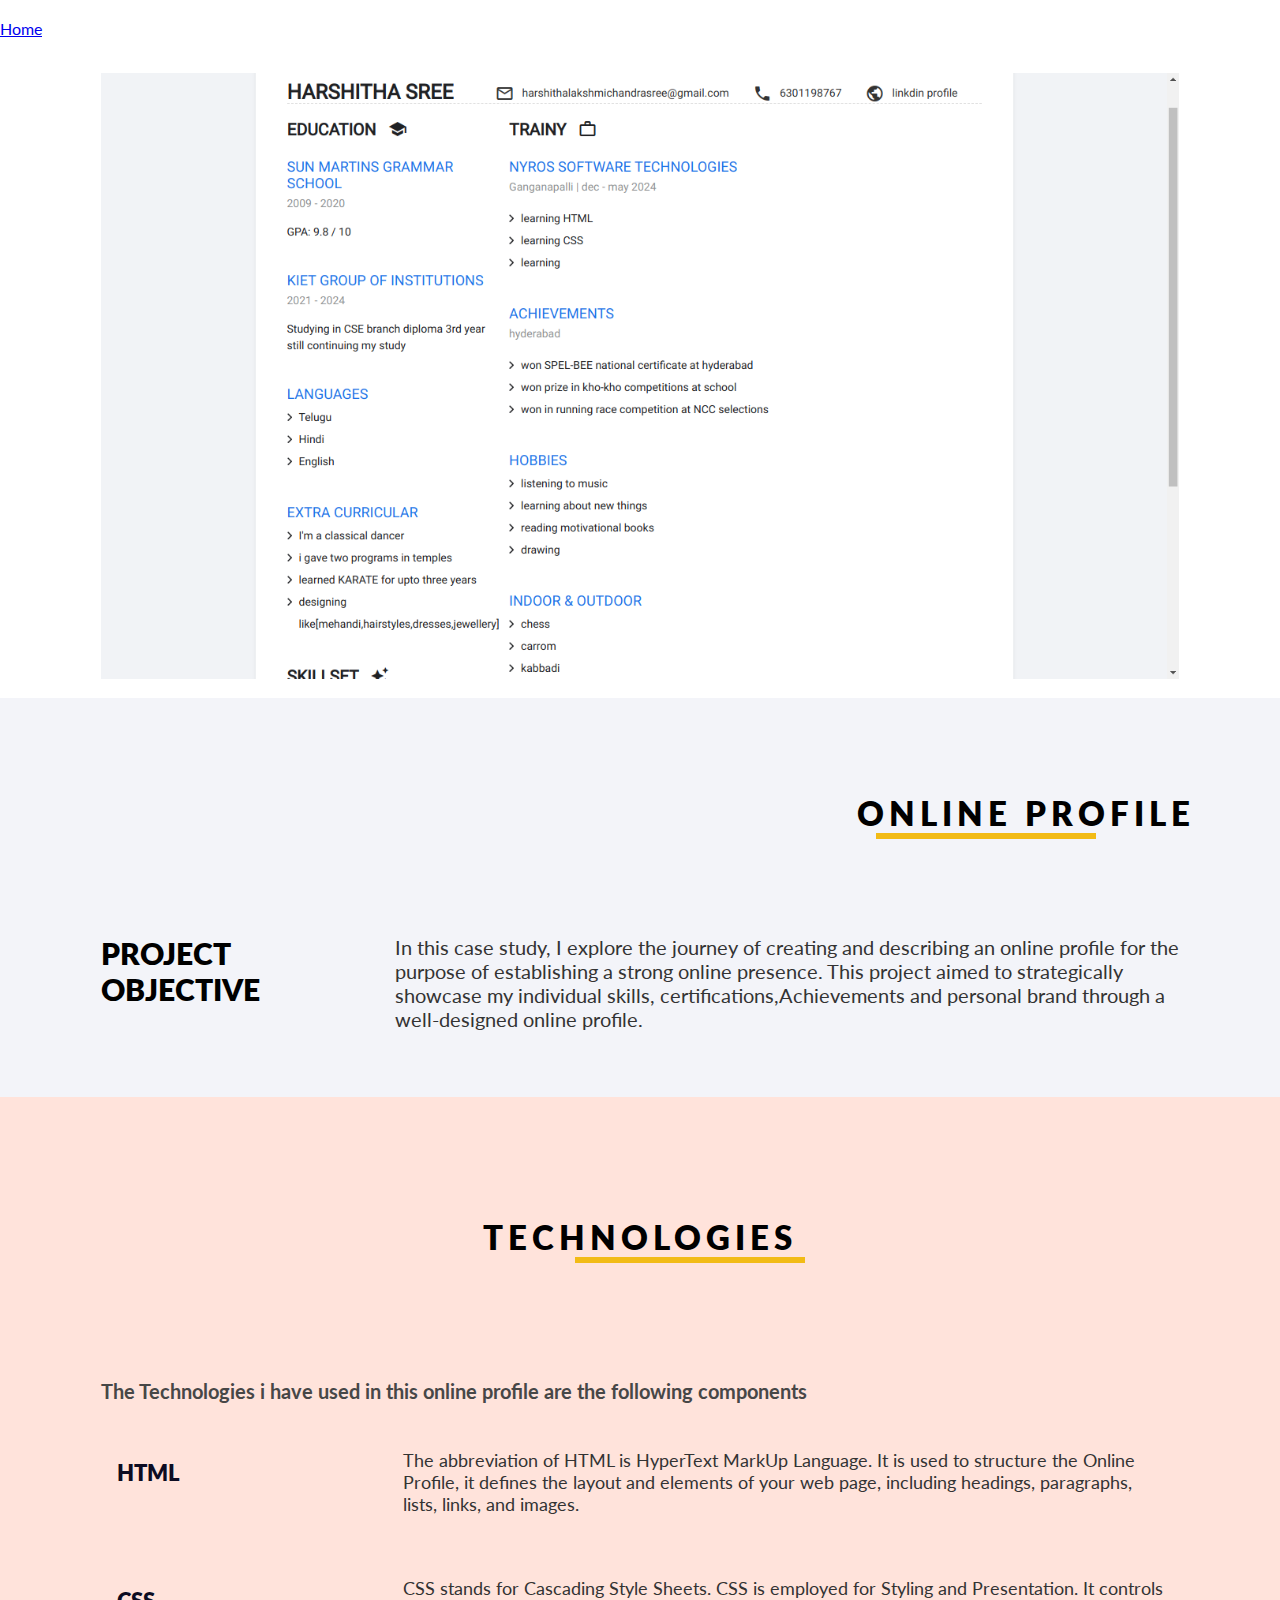
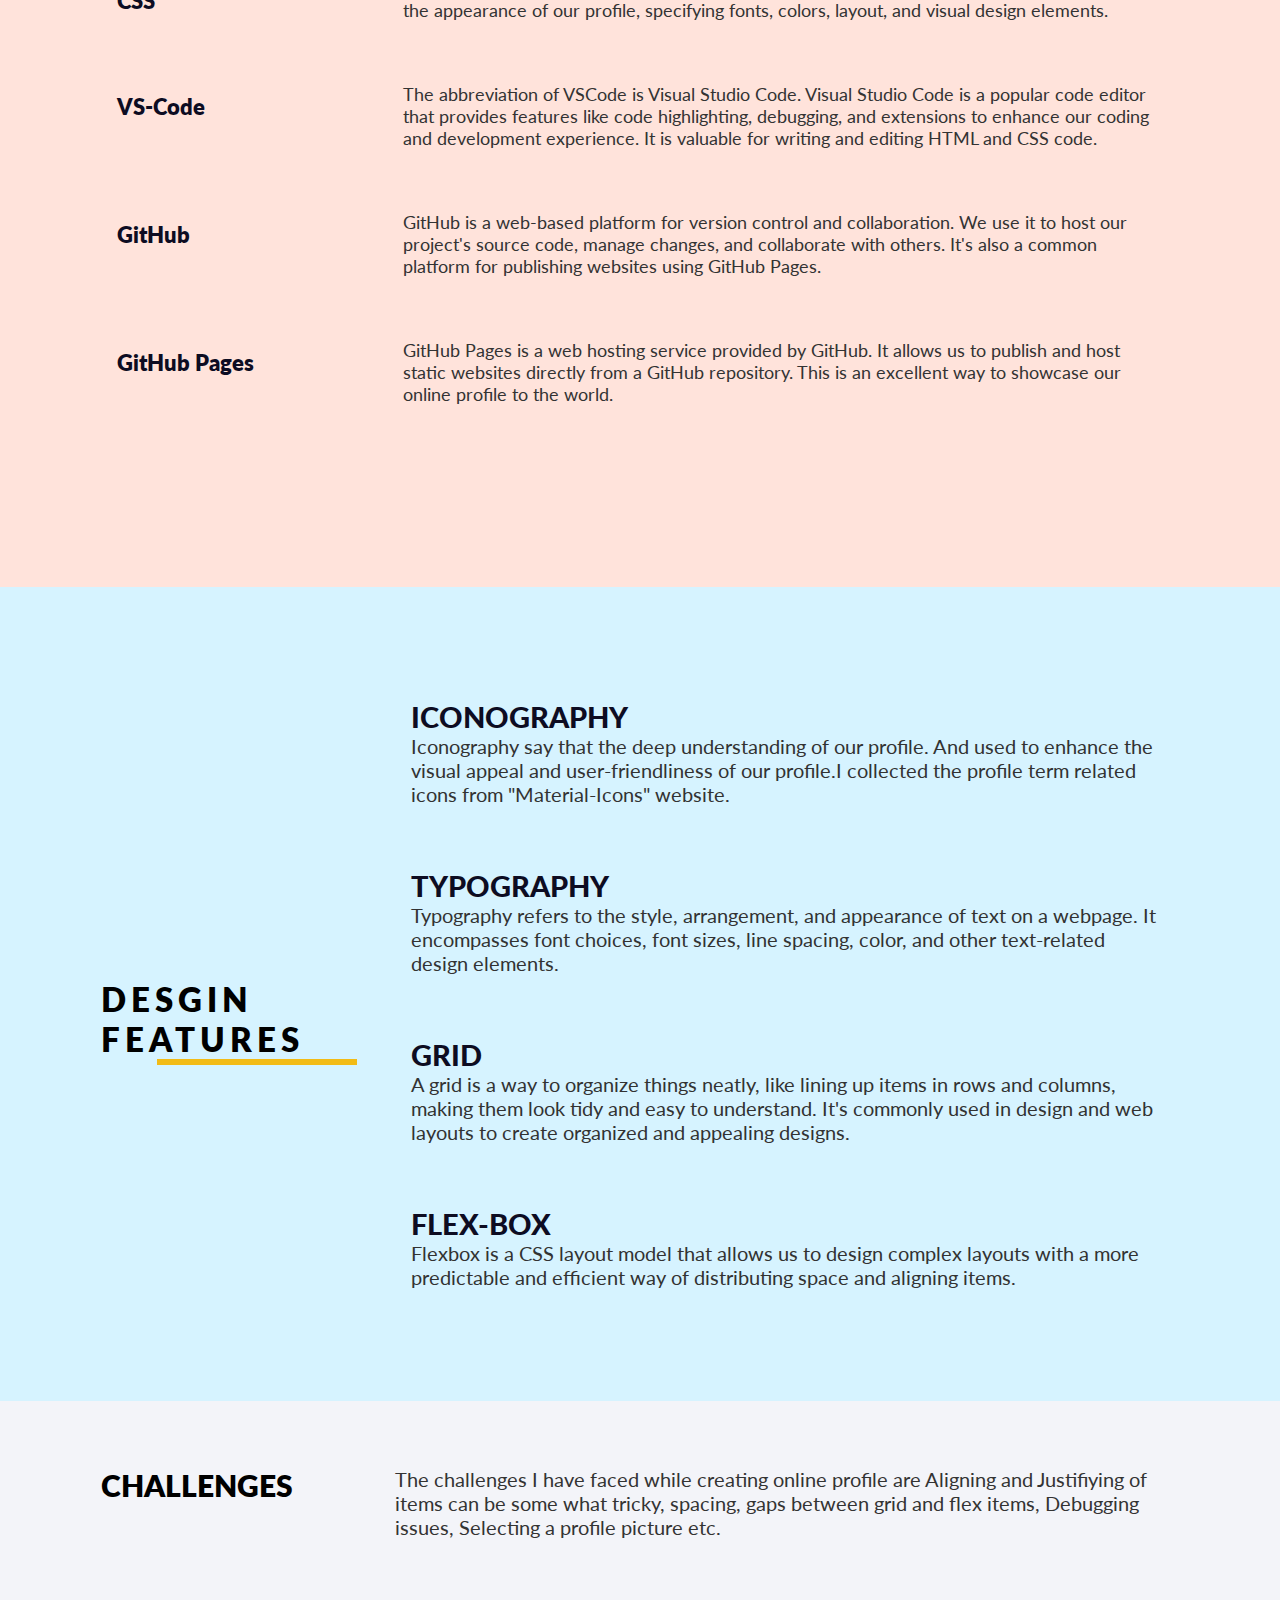
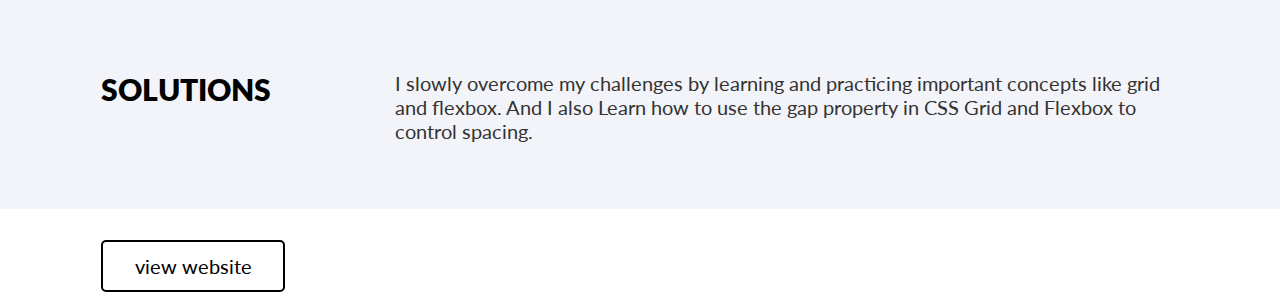
==== case study.html @ 25b8e691 "files uploaded" ====
<!DOCTYPE html>
<html lang="en">
  <head>
    <meta http-equiv="Content-Type" content="text/html; charset=iso-8859-1" />
    <meta name="viewport" content="width=device-width, initial-scale=1.0" />
    <title>profile Project</title>
    <link rel="stylesheet" href="assets/css/style.css" />
    <link
      rel="stylesheet"
      type="text/css"
      href="https://fonts.googleapis.com/css?family=Lato:300,400,700,900"
    />
  </head>
  <body>
      <br />
      <ul class="breadcrumb">
        <li>
          <a href="index.html">Home</a>
        </li>
      </ul>
      <br />
    <div class="container">
      <div class="row">
        <div
          class="column_10 style=display: flex; justify-content: center; align-items: center;"
        >
          <img
            src="assets/img/Screenshot from 2024-01-01 10-38-55.png"
            alt="Resume"
            style="max-width: 100%; height: auto"
          />
        </div>
      </div>
    </div>
    <section class="exprinc_block">
      <div class="container">
        <h2>
          online profile
          <span></span>
        </h2>
        <div class="clr"></div>
        <div class="row">
          <div class="column_3">
            <h3>project objective</h3>
          </div>
          <div class="column_9">
            <p>
              In this case study, I explore the journey of creating and
              describing an online profile for the purpose of establishing a
              strong online presence. This project aimed to strategically
              showcase my individual skills, certifications,Achievements and
              personal brand through a well-designed online profile.
            </p>
          </div>
        </div>
      </div>
    </section>
    <section class="latst_wrks">
      <div class="container">
        <h2>
          Technologies
          <span></span>
        </h2>
        <div class="row"></div>
        <div class="column_3">
          <div class="latst_wrks_cntnt">
            <h5>
              The Technologies i have used in this online profile are the
              following components
            </h5>
          </div>
        </div>
        <div class="column_9">
          <div class="row">
            <div class="column_3">
              <h4>
                HTML
                <span></span>
              </h4>
            </div>
            <div class="column_9">
              <p>
                The abbreviation of HTML is HyperText MarkUp Language. It is
                used to structure the Online Profile, it defines the layout and
                elements of your web page, including headings, paragraphs,
                lists, links, and images.
              </p>
            </div>
          </div>
          <div class="row">
            <div class="column_3">
              <h4>
                CSS
                <span></span>
              </h4>
            </div>
            <div class="column_9">
              <p>
                CSS stands for Cascading Style Sheets. CSS is employed for
                Styling and Presentation. It controls the appearance of our
                profile, specifying fonts, colors, layout, and visual design
                elements.
              </p>
            </div>
          </div>
          <div class="row">
            <div class="column_3">
              <h4>
                VS-Code
                <span></span>
              </h4>
            </div>
            <div class="column_9">
              <p>
                The abbreviation of VSCode is Visual Studio Code. Visual Studio
                Code is a popular code editor that provides features like code
                highlighting, debugging, and extensions to enhance our coding
                and development experience. It is valuable for writing and
                editing HTML and CSS code.
              </p>
            </div>
          </div>
          <div class="row">
            <div class="column_3">
              <h4>
                GitHub
                <span></span>
              </h4>
            </div>
            <div class="column_9">
              <p>
                GitHub is a web-based platform for version control and
                collaboration. We use it to host our project's source code,
                manage changes, and collaborate with others. It's also a common
                platform for publishing websites using GitHub Pages.
              </p>
            </div>
          </div>
          <div class="row">
            <div class="column_3">
              <h4>
                GitHub Pages
                <span></span>
              </h4>
            </div>
            <div class="column_9">
              <p>
                GitHub Pages is a web hosting service provided by GitHub. It
                allows us to publish and host static websites directly from a
                GitHub repository. This is an excellent way to showcase our
                online profile to the world.
              </p>
            </div>
          </div>
        </div>
      </div>
    </section>
    <section class="eductin_block">
        <div class="container">
            <div class="row">
                <div class="column_3">
          <h2>
            Desgin Features
            <span></span>
          </h2>
          </div>
          <div class="column_9">
            <div class="row">
              <div class="column_3">
                <h3>
                  Iconography
                </h3>
                <p>Iconography say that the deep understanding of our profile. And used to enhance the visual appeal and user-friendliness of our profile.I collected the profile term related icons from "Material-Icons" website.
                </p>
              </div>
            </div>
            <div class="row">
                <div class="column_12">
                  <h3>
                    Typography
                  </h3>
                  <p>Typography refers to the style, arrangement, and appearance of text on a webpage. It encompasses font choices, font sizes, line spacing, color, and other text-related design elements.
                  </p>
                </div>
              </div>
              <div class="row">
                <div class="column_12">
                  <h3>
                    Grid
                  </h3>
                  <p>A grid is a way to organize things neatly, like lining up items in rows and columns, making them look tidy and easy to understand. It's commonly used in design and web layouts to create organized and appealing designs.
                  </p>
                </div>
              </div>
              <div class="row">
                <div class="column_12">
                  <h3>
                    Flex-Box
                  </h3>
                  <p>Flexbox is a CSS layout model that allows us to design complex layouts with a more predictable and efficient way of distributing space and aligning items.
                  </p>
                </div>
              </div>
              </div>
         </section>

         <section class="exprinc_block">
            <div class="container">
              <div class="clr"></div>
               <div class="row">
                <div class="column_3">
                  <h3>Challenges</h3>
                </div>
                <div class="column_9">
                    <p>
                        The challenges I have faced while creating online profile are Aligning and Justifiying of items can be some what tricky, spacing, gaps between grid and flex items, Debugging issues, Selecting a profile picture etc.
                    </p>
                </div>
              </div>
            </div>
         </section>

       <section class="exprinc_block">
             <div class="container">
              <div class="clr"></div>
              <div class="row">
                <div class="column_3">
                  <h3>Solutions</h3>
                   </div>
                    <div class="column_9">
                    <p>
                    I slowly overcome my challenges by learning and practicing important concepts like grid and flexbox. And I also Learn how to use the gap property in CSS Grid and Flexbox to control spacing.
                    </p>
                </div>
                </div>
                </div>
       </section>
       <div class="container">
        <div class="row">
            <div class="column_9">
       <a href="https://harshitha-brs.github.io/goal-5/" class="view_web_btn">view website</a>
    </div>
    </div>
    </div>
  </body>
</html>
---- assets/css/style.css ----
/* Default Styles Rest
----------------------------
*/

html,
body,
ul,
li,
a,
p,
span,
img,
h1,
h2,
h3,
h4,
h5,
h6 {
    padding: 0px;
    margin: 0px;
}
body {
    font-family: "lato";
}
img {
    max-width: 100% !important;
}
.clr {
    clear: both;
}
input,
textarea {
    outline: none;
}

/* Grid Flex Layout 
--------------------
*/

.row {
    display: flex;
    flex-wrap: wrap;
}
.column_1 {
    flex: 1;
    margin: 1em;
}
.column_2 {
    flex: 2;
    margin: 1em;
}
.column_3 {
    flex: 3;
    margin: 1em;
}
.column_4 {
    flex: 4;
    margin: 1em;
}
.column_5 {
    flex: 5;
    margin: 1em;
}
.column_6 {
    flex: 6;
    margin: 1em;
}
.column_7 {
    flex: 7;
    margin: 1em;
}
.column_8 {
    flex: 8;
    margin: 1em;
}
.column_9 {
    flex: 9;
    margin: 1em;
}
.column_10 {
    flex: 10;
    margin: 1em;
}
.column_11 {
    flex: 11;
    margin: 1em;
}
.column_12 {
    flex: 12;
    margin: 1em;
}

/* Container Wrapper
--------------------
*/

.container {
    box-sizing: border-box;
    max-width: 1140px;
    width: 100%;
    padding-right: 15px;
    padding-left: 15px;
    margin-right: auto;
    margin-left: auto;
}

/* Header
--------------------
*/

header {
    background: url(../img/profile_bg.png) right no-repeat;
    background-size: contain;
    padding: 50px 0;
}
header .column_8 {
    right: 33%;
    position: relative;
}
header .column_4 {
    left: 70%;
    position: relative;
}
.hdr_lft h2 {
    font-size: 40px;
    font-weight: 400;
    font-family: "lato";
    line-height: 55px;
}
.hdr_rgt img {
    width: 100%;
}
.hdr_lft h6 {
    font-size: 20px;
    font-weight: 400;
    font-family: "lato";
    margin-top: 30px;
}
.hdr_lft h6 span {
    width: 140px;
    height: 6px;
    background: #f2bb16;
    display: block;
    margin-left: 20px;
    margin-top: 5px;
}

/* Skills
--------------------
*/

.skils_blk {
    display: flex;
    margin-top: 15px;
}
.skils_blk ul {
    list-style: none;
    flex: 4;
}
.skils_blk ul li {
    margin-top: 15px;
}
.pod_cast_blk {
    margin-top: 40px;
    position: relative;
    left: -12px;
    box-shadow: 0px 0px 9px -2px #888;
    border-radius: 10px;
    width: 90%;
}
/*.pod_cast_blk img{width: 60%;}*/

/* Latest Works
--------------------
*/

.latst_wrks {
    background: #ffe3db;
    width: 100%;
    padding: 120px 0;
}
.latst_wrks h2 {
    font-size: 33px;
    font-weight: 800;
    font-family: "lato";
    text-align: center;
    margin-bottom: 100px;
    text-transform: uppercase;
    letter-spacing: 5px;
}
.latst_wrks h2 span {
    width: 230px;
    height: 6px;
    background: #f2bb16;
    display: block;
    margin: 0 auto;
    position: relative;
    left: 50px;
}
.latst_wrks h5 {
    font-size: 20px;
    color: #474747;
    font-family: "lato";
    margin-bottom: 30px;
}
.latst_wrks h4 {
    font-size: 22px;
    font-weight: 800;
    font-family: "lato";
    color: #0d0c22;
    margin-top: 10px;
}
.latst_wrks h6 {
    font-size: 16px;
    font-weight: 400;
    color: #474747;
    font-family: "lato";
    margin-bottom: 10px;
}
.latst_wrks p {
    font-size: 18px;
    font-weight: 400;
    color: #333;
    font-family: "lato";
    margin-bottom: 30px;
}
.latst_wrks p span {
    color: #000;
    text-transform: uppercase;
    font-weight: 800;
    font-family: "lato";
    margin-right: 10px;
    font-size: 16px;
}
.latst_wrks_rgt {
    background: #f285b8;
    padding: 20px 0;
}
.latst_wrks_rgt img {
    position: relative;
    top: 40px;
    right: 60px;
    width: 100%;
}
.view_web_btn {
    border: 2px solid #000;
    color: #000;
    display: block;
    border-radius: 5px;
    width: 180px;
    padding: 12px 0;
    text-align: center;
    font-size: 20px;
    font-weight: normal;
    font-family: "lato";
    text-decoration: none;
    margin-top: 15px;
}
.back_end_blk {
    margin-top: 100px;
}
.back_end_blk .latst_wrks_cntnt {
    float: right;
}
.back_end_blk .latst_wrks_rgt {
    background: #2e5ff2;
    padding: 20px 0;
}
.back_end_blk .latst_wrks_rgt img {
    position: relative;
    top: 40px;
    left: 60px;
    width: 100%;
}
.back_end_blk .column_4 {
    margin-right: 2em;
    position: relative;
    left: 1.5%;
}
.back_end_blk .column_8 {
    position: relative;
    left: 6%;
}
.sr_java_blk {
    margin-top: 100px;
}
.sr_java_blk .latst_wrks_rgt {
    background: #78be20;
    padding: 20px 0;
}

/* Experience
--------------------
*/

.exprinc_block {
    background: #f3f4f9;
    padding: 50px 0;
    overflow: hidden;
}
.exprinc_block h2 {
    font-size: 33px;
    font-weight: 800;
    font-family: "lato";
    margin-bottom: 80px;
    float: right;
    text-transform: uppercase;
    letter-spacing: 5px;
    margin-top: 45px;
}
.exprinc_block h2 span {
    width: 220px;
    height: 6px;
    background: #f2bb16;
    display: block;
    margin: 0 auto;
    position: relative;
    right: 40px;
}
.exprinc_block h3 {
    font-size: 30px;
    font-weight: 800;
    font-family: "lato";
    color: #000;
    text-transform: uppercase;
}
.exprinc_block p {
    font-size: 20px;
    font-weight: 400;
    font-family: "lato";
    color: #333;
}
.eductin_block {
    background: #d6f3ff;
    padding: 50px 0 80px;
    overflow: hidden;
}
.eductin_block h2 {
    font-size: 33px;
    font-weight: 800;
    font-family: "lato";
    text-transform: uppercase;
    letter-spacing: 5px;
    position: relative;
    top: 50%;
}
.eductin_block h2 span {
    width: 200px;
    height: 6px;
    background: #f2bb16;
    display: block;
    margin: 0 auto;
    position: relative;
    left: 25px;
}
.eductin_block h3 {
    font-size: 29px;
    font-weight: 900;
    font-family: "lato";
    color: #0d0c22;
    text-transform: uppercase;
    margin-top: 30px;
}
.eductin_block p {
    font-size: 20px;
    font-weight: 400;
    font-family: "lato";
    color: #323232;
}

/* Footer STyles
--------------------
*/

footer {
    background: #fff;
    padding: 50px 0;
}

/* Download CSV
--------------------
*/

.download_cv {
    width: 100%;
    border: 1px solid #000;
    border-radius: 10px;
    display: block;
    padding: 20px 0;
    text-align: center;
    font-size: 22px;
    font-weight: 400;
    font-family: "lato";
    color: #323232;
    text-decoration: none;
}
.download_cv i img {
    width: 30px;
    position: relative;
    top: 5px;
    margin-right: 15px;
}

/* Email Social
--------------------
*/

.email_social {
    float: right;
}
.email_social h3 {
    font-size: 30px;
    font-weight: 400;
    font-family: "lato";
    color: #0d0c22;
}
.email_social h3 i img {
    width: 35px;
    position: relative;
    top: 9px;
    margin-right: 15px;
}
.email_social ul {
    list-style: none;
}
.email_social ul li {
    margin-top: 20px;
    margin-right: 6px;
}
.email_social ul li,
.email_social ul li a {
    float: left;
    font-size: 20px;
    font-weight: 400;
    font-family: "lato";
    color: #909095;
    text-decoration: none;
}

/* Reverse Block
--------------------
*/

.revrs_blk .column_8 {
    right: 33%;
    position: relative;
}
.revrs_blk .column_4 {
    left: 70%;
    position: relative;
}
.sr_java_blk .column_8 {
    right: 33%;
    position: relative;
}
.sr_java_blk .column_4 {
    left: 70%;
    position: relative;
}
.latst_wrks_cntnt {
    width: 90%;
}

/* Responsive Large Screens
---------------------------
*/
@media (max-width: 1024px) {
    .revrs_blk .column_8 {
        right: 33%;
    }
    .sr_java_blk .column_8 {
        right: 33%;
    }
    .revrs_blk .column_4 {
        left: 66%;
    }
    .sr_java_blk .column_4 {
        left: 66%;
    }
}
@media (max-width: 970px) {
    .row {
        display: block;
        flex-wrap: unset;
    }
    .column_1,
    .column_2,
    .column_3,
    .column_4,
    .column_5,
    .column_6,
    .column_7,
    .column_8,
    .column_9,
    .column_10,
    .column_11,
    .column_12 {
        display: block;
        width: 100%;
        flex: unset;
        margin-left: 0;
        margin-right: 0;
    }
    header {
        background: none;
        height: auto;
    }
    .hdr_rgt {
        text-align: center;
    }
    .hdr_rgt img {
        width: 50%;
        margin: 0 auto;
    }
    header .column_8,
    header .column_4 {
        position: unset;
    }
    .revrs_blk .column_8,
    .revrs_blk .column_4 {
        position: unset !important;
        margin-right: 0;
        margin-left: 0;
    }
    .sr_java_blk .column_8,
    .sr_java_blk .column_4 {
        position: unset !important;
    }
    .hdr_lft h2,
    .hdr_lft h6 {
        text-align: center;
    }
    .hdr_lft h6 span {
        margin: 10px auto 0;
        position: relative;
        left: 20px;
    }
    .pod_cast_blk {
        position: unset;
        text-align: center;
    }
    .latst_wrks {
        padding-top: 50px;
    }
    .latst_wrks_rgt {
        background: #f285b8;
        padding: 20px;
        margin: 0 auto;
        text-align: center;
        width: auto;
    }
    .latst_wrks_rgt img {
        width: 100%;
        position: unset;
    }
    .back_end_blk .latst_wrks_rgt {
        background: #2e5ff2;
        padding: 20px;
        margin: 0 auto;
        text-align: center;
        width: auto;
    }
    .back_end_blk .latst_wrks_rgt img {
        width: 100%;
        position: unset;
    }
    .sr_java_blk .latst_wrks_rgt {
        background: #78be20;
        padding: 20px;
        margin: 0 auto;
        text-align: center;
        width: auto;
    }
    .sr_java_blk .latst_wrks_rgt img {
        width: 100%;
        position: unset;
    }
    .latst_wrks_cntnt {
        width: 80%;
        margin: 0 auto;
        text-align: center;
    }
    .view_web_btn {
        margin: 15px auto;
    }
    .exprinc_block {
        text-align: center;
    }
    .exprinc_block h2 {
        float: unset;
    }
    .eductin_block {
        text-align: center;
    }
    .eductin_block h2 {
        margin-bottom: 50px;
    }
    .eductin_block h3 {
        margin-top: 50px;
    }
    .download_cv {
        width: max-content;
        padding: 20px;
        margin: 0 auto;
    }
    .email_social {
        float: unset;
        text-align: center;
    }
    .email_social ul {
        text-align: center;
    }
    .email_social ul li {
        display: inline-block;
        float:none ;
    }
    .email_social h3 {
        font-size: 1em;
    }
    .back_end_blk .latst_wrks_cntnt {
        float: none;
    }
    .skils_blk {
        text-align: center;
    }
    .pod_cast_blk {
        margin: 40px auto;
    }
}

/* Responsive CSS Mobiles
----------------------------
*/


@media (max-width: 600px) {
    .skils_blk {
        display: unset;
        text-align: center;
    }
    .skils_blk ul {
        flex: unset;
    }
    .hdr_lft h6 span {
        position: unset;
    }
    .latst_wrks h2 {
        margin-bottom: 50px;
    }
    .latst_wrks h2 span {
        position: unset;
        width: 290px;
    }
    .exprinc_block h2 {
        margin-bottom: 50px;
    }
    .exprinc_block h2 span {
        position: unset;
        width: 245px;
    }
    .eductin_block h2 {
        margin-bottom: 50px;
    }
    .eductin_block h2 span {
        position: unset;
        width: 245px;
    }
}
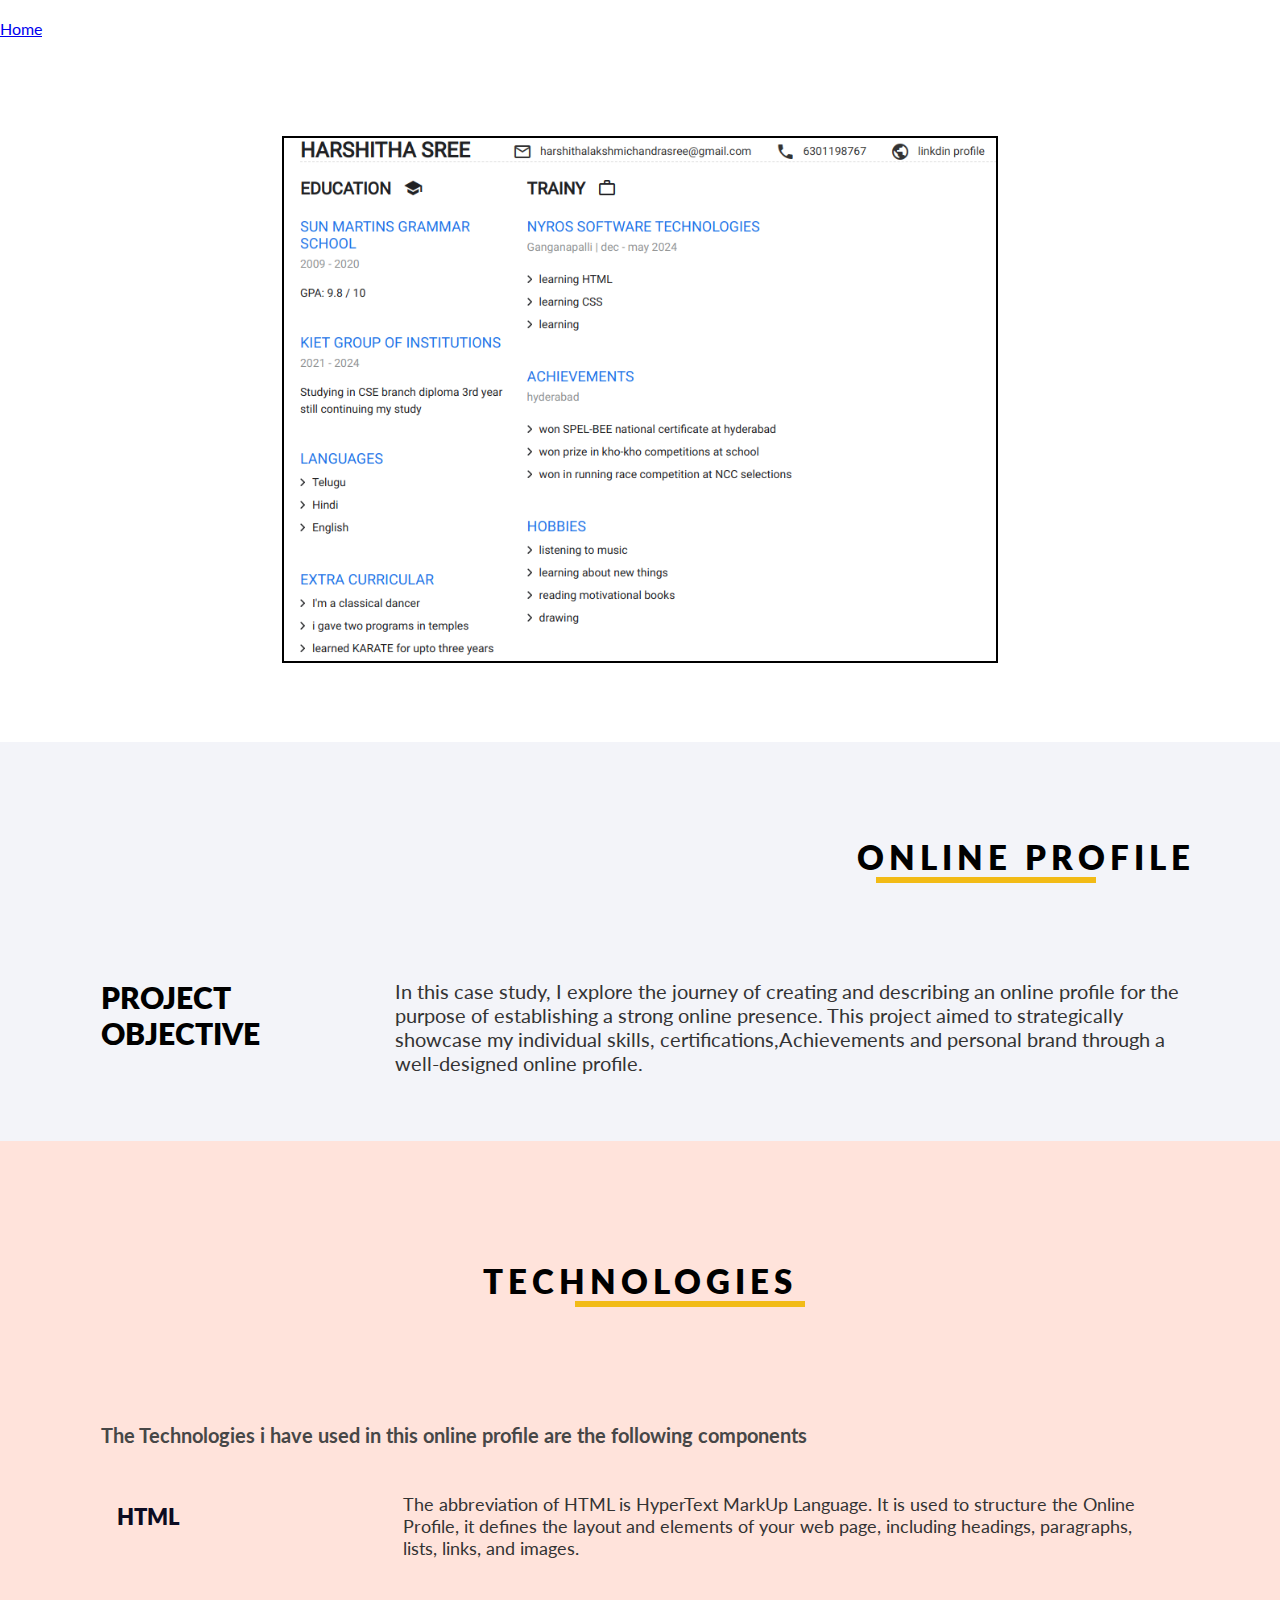
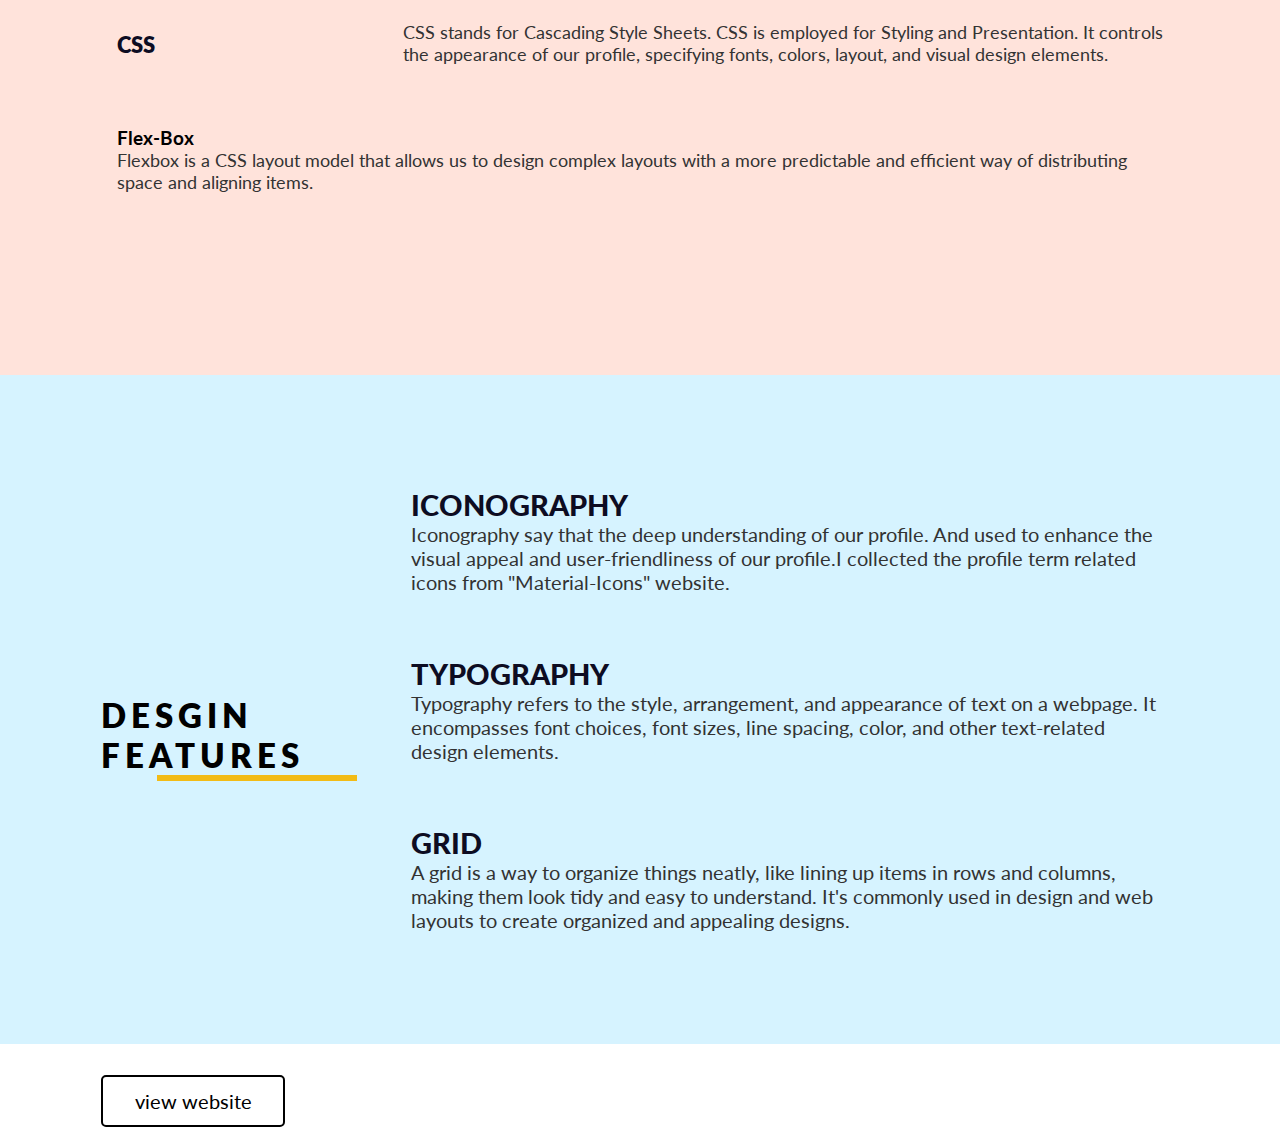
==== commit 2763d44b: "Update case study.html" ====
--- a/case study.html
+++ b/case study.html
@@ -14,7 +14,7 @@
   <body>
       <br />
       <ul class="breadcrumb">
-        <li>
+          <li class="breadcrumb-item">
           <a href="index.html">Home</a>
         </li>
       </ul>
@@ -22,13 +22,11 @@
     <div class="container">
       <div class="row">
         <div
-          class="column_10 style=display: flex; justify-content: center; align-items: center;"
-        >
+          class="column_10" style="display: flex; justify-content: center; align-items: center" >
           <img
-            src="assets/img/Screenshot from 2024-01-01 10-38-55.png"
+            src="assets/img/Screenshot from 2023-12-29 15-17-58.png"
             alt="Resume"
-            style="max-width: 100%; height: auto"
-          />
+            style="max-width: 100%; height: 80%; border: 2px solid black;"/>
         </div>
       </div>
     </div>
@@ -104,51 +102,11 @@
             </div>
           </div>
           <div class="row">
-            <div class="column_3">
-              <h4>
-                VS-Code
-                <span></span>
-              </h4>
-            </div>
-            <div class="column_9">
-              <p>
-                The abbreviation of VSCode is Visual Studio Code. Visual Studio
-                Code is a popular code editor that provides features like code
-                highlighting, debugging, and extensions to enhance our coding
-                and development experience. It is valuable for writing and
-                editing HTML and CSS code.
-              </p>
-            </div>
-          </div>
-          <div class="row">
-            <div class="column_3">
-              <h4>
-                GitHub
-                <span></span>
-              </h4>
-            </div>
-            <div class="column_9">
-              <p>
-                GitHub is a web-based platform for version control and
-                collaboration. We use it to host our project's source code,
-                manage changes, and collaborate with others. It's also a common
-                platform for publishing websites using GitHub Pages.
-              </p>
-            </div>
-          </div>
-          <div class="row">
-            <div class="column_3">
-              <h4>
-                GitHub Pages
-                <span></span>
-              </h4>
-            </div>
-            <div class="column_9">
-              <p>
-                GitHub Pages is a web hosting service provided by GitHub. It
-                allows us to publish and host static websites directly from a
-                GitHub repository. This is an excellent way to showcase our
-                online profile to the world.
+            <div class="column_12">
+              <h3>
+                Flex-Box
+              </h3>
+              <p>Flexbox is a CSS layout model that allows us to design complex layouts with a more predictable and efficient way of distributing space and aligning items.
               </p>
             </div>
           </div>
@@ -192,49 +150,9 @@
                   </p>
                 </div>
               </div>
-              <div class="row">
-                <div class="column_12">
-                  <h3>
-                    Flex-Box
-                  </h3>
-                  <p>Flexbox is a CSS layout model that allows us to design complex layouts with a more predictable and efficient way of distributing space and aligning items.
-                  </p>
-                </div>
-              </div>
               </div>
          </section>
 
-         <section class="exprinc_block">
-            <div class="container">
-              <div class="clr"></div>
-               <div class="row">
-                <div class="column_3">
-                  <h3>Challenges</h3>
-                </div>
-                <div class="column_9">
-                    <p>
-                        The challenges I have faced while creating online profile are Aligning and Justifiying of items can be some what tricky, spacing, gaps between grid and flex items, Debugging issues, Selecting a profile picture etc.
-                    </p>
-                </div>
-              </div>
-            </div>
-         </section>
-
-       <section class="exprinc_block">
-             <div class="container">
-              <div class="clr"></div>
-              <div class="row">
-                <div class="column_3">
-                  <h3>Solutions</h3>
-                   </div>
-                    <div class="column_9">
-                    <p>
-                    I slowly overcome my challenges by learning and practicing important concepts like grid and flexbox. And I also Learn how to use the gap property in CSS Grid and Flexbox to control spacing.
-                    </p>
-                </div>
-                </div>
-                </div>
-       </section>
        <div class="container">
         <div class="row">
             <div class="column_9">
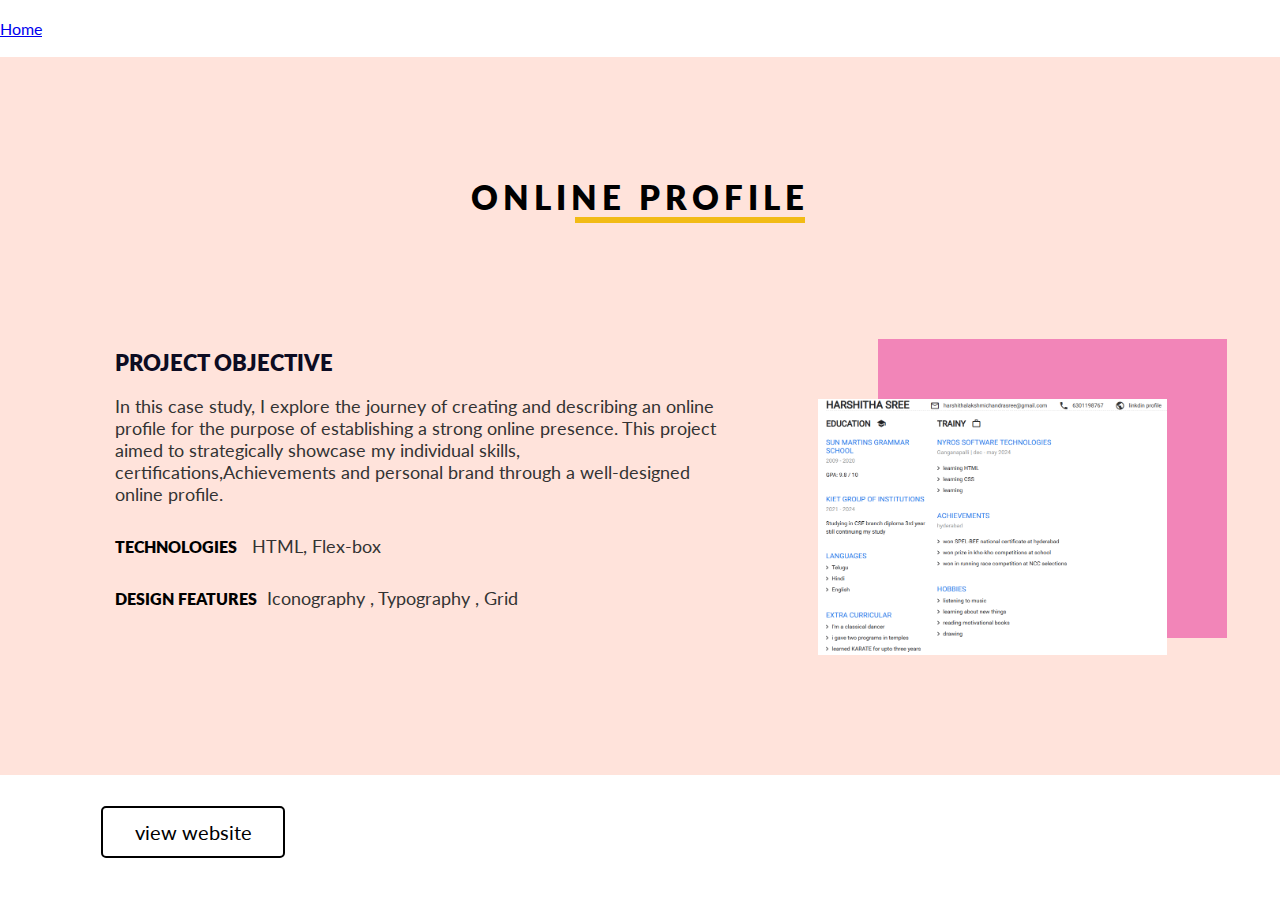
==== commit 58d0fd6d: "Update case study.html" ====
--- a/case study.html
+++ b/case study.html
@@ -12,153 +12,52 @@
     />
   </head>
   <body>
-      <br />
-      <ul class="breadcrumb">
-          <li class="breadcrumb-item">
-          <a href="index.html">Home</a>
-        </li>
-      </ul>
-      <br />
-    <div class="container">
-      <div class="row">
-        <div
-          class="column_10" style="display: flex; justify-content: center; align-items: center" >
-          <img
-            src="assets/img/Screenshot from 2023-12-29 15-17-58.png"
-            alt="Resume"
-            style="max-width: 100%; height: 80%; border: 2px solid black;"/>
-        </div>
-      </div>
-    </div>
-    <section class="exprinc_block">
-      <div class="container">
-        <h2>
-          online profile
-          <span></span>
-        </h2>
-        <div class="clr"></div>
-        <div class="row">
-          <div class="column_3">
-            <h3>project objective</h3>
-          </div>
-          <div class="column_9">
-            <p>
-              In this case study, I explore the journey of creating and
-              describing an online profile for the purpose of establishing a
-              strong online presence. This project aimed to strategically
-              showcase my individual skills, certifications,Achievements and
-              personal brand through a well-designed online profile.
-            </p>
-          </div>
-        </div>
-      </div>
-    </section>
+    <br />
+    <ul class="breadcrumb">
+      <li class="breadcrumb-item">
+        <a href="index.html">Home</a>
+      </li>
+    </ul>
+    <br />
     <section class="latst_wrks">
       <div class="container">
-        <h2>
-          Technologies
-          <span></span>
-        </h2>
-        <div class="row"></div>
-        <div class="column_3">
-          <div class="latst_wrks_cntnt">
-            <h5>
-              The Technologies i have used in this online profile are the
-              following components
-            </h5>
-          </div>
-        </div>
-        <div class="column_9">
-          <div class="row">
-            <div class="column_3">
-              <h4>
-                HTML
-                <span></span>
-              </h4>
-            </div>
-            <div class="column_9">
-              <p>
-                The abbreviation of HTML is HyperText MarkUp Language. It is
-                used to structure the Online Profile, it defines the layout and
-                elements of your web page, including headings, paragraphs,
-                lists, links, and images.
-              </p>
+        <h2>ONLINE PROFILE <span></span></h2>
+        <div class="row revrs_blk">
+          <div class="column_4">
+            <div class="latst_wrks_rgt">
+              <img src="assets/img/Screenshot from 2023-12-29 15-17-58.png" />
             </div>
           </div>
-          <div class="row">
-            <div class="column_3">
-              <h4>
-                CSS
-                <span></span>
-              </h4>
-            </div>
-            <div class="column_9">
+          <div class="column_8">
+            <div class="latst_wrks_cntnt">
+              <h4>PROJECT OBJECTIVE</h4>
+              <br />
               <p>
-                CSS stands for Cascading Style Sheets. CSS is employed for
-                Styling and Presentation. It controls the appearance of our
-                profile, specifying fonts, colors, layout, and visual design
-                elements.
+                In this case study, I explore the journey of creating and
+                describing an online profile for the purpose of establishing a
+                strong online presence. This project aimed to strategically
+                showcase my individual skills, certifications,Achievements and
+                personal brand through a well-designed online profile.
               </p>
-            </div>
-          </div>
-          <div class="row">
-            <div class="column_12">
-              <h3>
-                Flex-Box
-              </h3>
-              <p>Flexbox is a CSS layout model that allows us to design complex layouts with a more predictable and efficient way of distributing space and aligning items.
-              </p>
+              <p><span>Technologies</span> HTML, Flex-box</p>
+              <p><span>Design Features</span>Iconography , Typography , Grid</p>
             </div>
           </div>
         </div>
       </div>
+      <!-- Fullstack Development end -->
     </section>
-    <section class="eductin_block">
-        <div class="container">
-            <div class="row">
-                <div class="column_3">
-          <h2>
-            Desgin Features
-            <span></span>
-          </h2>
-          </div>
-          <div class="column_9">
-            <div class="row">
-              <div class="column_3">
-                <h3>
-                  Iconography
-                </h3>
-                <p>Iconography say that the deep understanding of our profile. And used to enhance the visual appeal and user-friendliness of our profile.I collected the profile term related icons from "Material-Icons" website.
-                </p>
-              </div>
-            </div>
-            <div class="row">
-                <div class="column_12">
-                  <h3>
-                    Typography
-                  </h3>
-                  <p>Typography refers to the style, arrangement, and appearance of text on a webpage. It encompasses font choices, font sizes, line spacing, color, and other text-related design elements.
-                  </p>
-                </div>
-              </div>
-              <div class="row">
-                <div class="column_12">
-                  <h3>
-                    Grid
-                  </h3>
-                  <p>A grid is a way to organize things neatly, like lining up items in rows and columns, making them look tidy and easy to understand. It's commonly used in design and web layouts to create organized and appealing designs.
-                  </p>
-                </div>
-              </div>
-              </div>
-         </section>
-
-       <div class="container">
-        <div class="row">
-            <div class="column_9">
-       <a href="https://harshitha-brs.github.io/goal-5/" class="view_web_btn">view website</a>
-    </div>
-    </div>
+    <div class="container">
+      <div class="row">
+        <div class="column_9">
+          <a
+            href="https://harshitha-brs.github.io/goal-5/"
+            target="_blank"
+            class="view_web_btn"
+            >view website</a
+          >
+        </div>
+      </div>
     </div>
   </body>
 </html>
